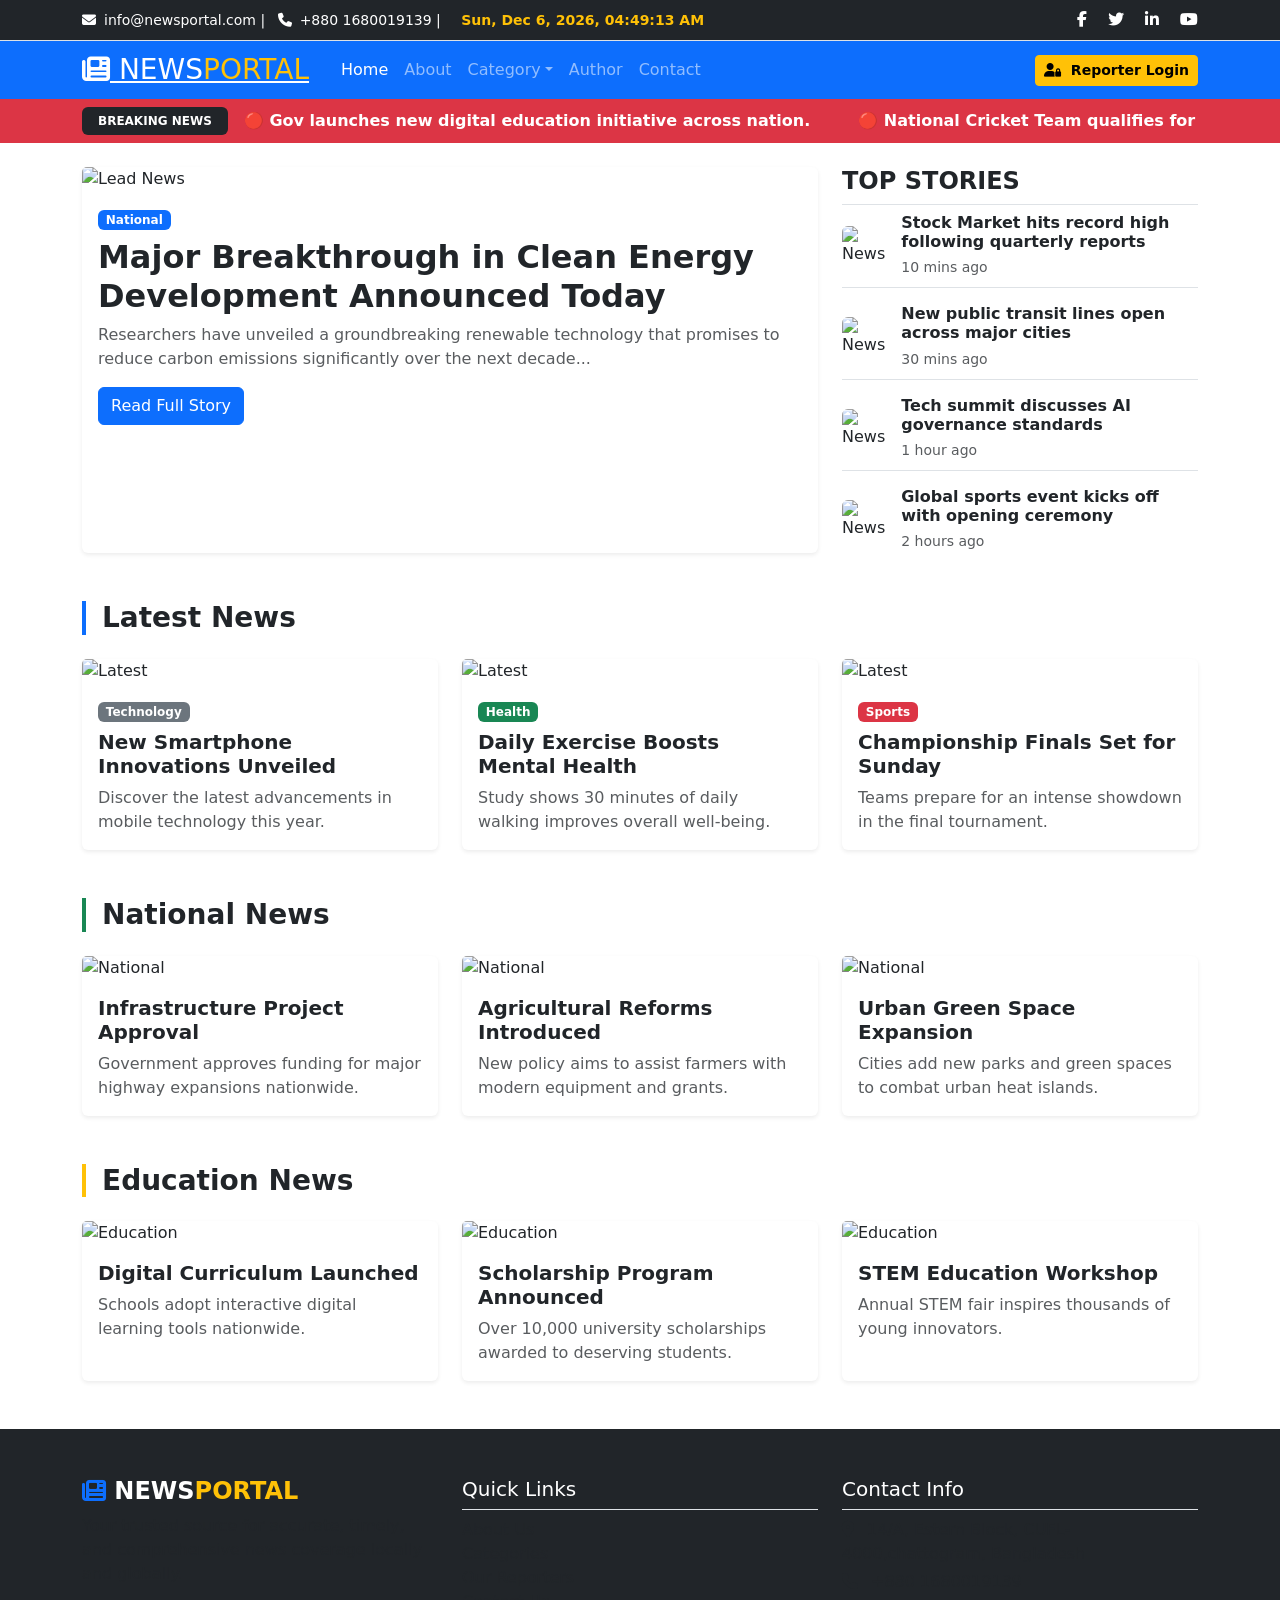
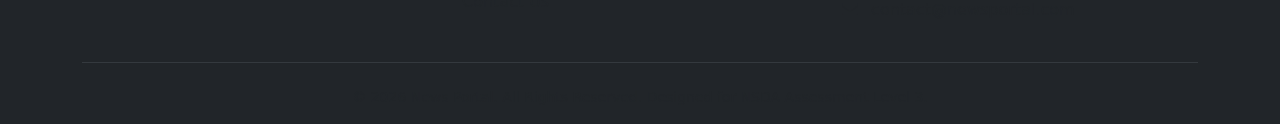
==== index.html @ 8bf0b872 "Add files via upload" ====
<!DOCTYPE html>
<html lang="en">

<head>
  <meta charset="UTF-8">
  <meta name="viewport" content="width=device-width, initial-scale=1.0">
  <title>News Portal - Home</title>
  <!-- Bootstrap 5 CSS -->
  <link href="https://cdn.jsdelivr.net/npm/bootstrap@5.3.0/dist/css/bootstrap.min.css" rel="stylesheet">
  <!-- FontAwesome Icons -->
  <link rel="stylesheet" href="https://cdnjs.cloudflare.com/ajax/libs/font-awesome/6.4.0/css/all.min.css">
  <!-- Custom CSS -->
  <link rel="stylesheet" href="./assets/css/script.js">
  <link rel="stylesheet" href="./assets/css/bootstrap.min.css">
  <link rel="stylesheet" href="./assets/css/style.css">
</head>

<body>

  <!-- 1. Header Top Section -->
  <div class="bg-dark text-white py-2 border-bottom">
    <div class="container d-flex justify-content-between align-items-center flex-wrap">
      <div class="small">
        <i class="fas fa-envelope me-2"></i>info@newsportal.com |
        <i class="fas fa-phone ms-2 me-2"></i>+880 1680019139 |
        <span id="datetime" class="ms-3 text-warning fw-bold"></span>
      </div>
      <div>
        <a href="#" class="text-white me-3"><i class="fab fa-facebook-f"></i></a>
        <a href="#" class="text-white me-3"><i class="fab fa-twitter"></i></a>
        <a href="#" class="text-white me-3"><i class="fab fa-linkedin-in"></i></a>
        <a href="#" class="text-white"><i class="fab fa-youtube"></i></a>
      </div>
    </div>
  </div>

  <!-- 2. Navigation Section -->
  <nav class="navbar navbar-expand-lg navbar-dark bg-primary sticky-top">
    <div class="container">
      <a class="navbar-fw-bold text-white me-4 fs-3" href="index.html"><i class="fas fa-newspaper"></i> NEWS<span
          class="text-warning">PORTAL</span></a>
      <button class="navbar-toggler" type="button" data-bs-toggle="collapse" data-bs-target="#mainNav">
        <span class="navbar-toggler-icon"></span>
      </button>
      <div class="collapse navbar-collapse" id="mainNav">
        <ul class="navbar-nav me-auto mb-2 mb-lg-0">
          <li class="nav-item"><a class="nav-link active" href="index.html">Home</a></li>
          <li class="nav-item"><a class="nav-link" href="./about.html">About</a></li>
          <li class="nav-item dropdown">
            <a class="nav-link dropdown-toggle" href="./category.html" id="catDropdown" role="button"
              data-bs-toggle="dropdown">Category</a>
            <ul class="dropdown-menu">
              <li><a class="dropdown-item" href="./category.html">National</a></li>
              <li><a class="dropdown-item" href="./category.html">Politics</a></li>
              <li><a class="dropdown-item" href="./category.html">Sports</a></li>
              <li><a class="dropdown-item" href="./category.html">Education</a></li>
              <li><a class="dropdown-item" href="./category.html">Entertainment</a></li>
            </ul>
          </li>
          <li class="nav-item"><a class="nav-link" href="./author.html">Author</a></li>
          <li class="nav-item"><a class="nav-link" href="./contact.html">Contact</a></li>
        </ul>
        <a href="./loging.html" class="btn btn-warning btn-sm fw-bold"><i class="fas fa-user-lock me-1"></i> Reporter
          Login</a>
      </div>
    </div>
  </nav>

  <!-- 3. Breaking News Ticker Section -->
  <div class="container-fluid bg-danger text-white py-2">
    <div class="container d-flex align-items-center">
      <span class="badge bg-dark me-3 px-3 py-2 text-uppercase">Breaking News</span>
      <div class="ticker-wrapper flex-grow-1 overflow-hidden">
        <div id="newsTicker" class="d-flex text-white fw-semibold">
          <span class="ticker-item me-5">🔴 Gov launches new digital education initiative across nation.</span>
          <span class="ticker-item me-5">🔴 National Cricket Team qualifies for World Cup semi-finals!</span>
          <span class="ticker-item me-5">🔴 Economic summit concludes with major infrastructure plans.</span>
        </div>
      </div>
    </div>
  </div>

  <!-- Main Content Container -->
  <div class="container my-4">

    <!-- 4. Lead News & Selected News Section -->
    <div class="row g-4 mb-5">
      <!-- Left Part: Lead News -->
      <div class="col-lg-8">
        <div class="card border-0 shadow-sm h-100">
          <img src="https://picsum.photos/800/450?random=1" class="card-img-top" alt="Lead News">
          <div class="card-body">
            <span class="badge bg-primary mb-2">National</span>
            <h2 class="card-title fw-bold">Major Breakthrough in Clean Energy Development Announced Today</h2>
            <p class="card-text text-muted">Researchers have unveiled a groundbreaking renewable technology that
              promises to reduce carbon emissions significantly over the next decade...</p>
            <a href="#" class="btn btn-primary">Read Full Story</a>
          </div>
        </div>
      </div>
      <!-- Right Part: Selected Four News -->
      <div class="col-lg-4">
        <h4 class="border-bottom pb-2 fw-bold text-uppercase">Top Stories</h4>
        <div class="d-flex flex-column gap-3">
          <div class="d-flex gap-3 align-items-center border-bottom pb-2">
            <img src="https://picsum.photos/100/70?random=2" class="rounded" alt="News">
            <div>
              <h6 class="mb-1 fw-bold"><a href="#" class="text-dark text-decoration-none">Stock Market hits record high
                  following quarterly reports</a></h6>
              <small class="text-muted">10 mins ago</small>
            </div>
          </div>
          <div class="d-flex gap-3 align-items-center border-bottom pb-2">
            <img src="https://picsum.photos/100/70?random=3" class="rounded" alt="News">
            <div>
              <h6 class="mb-1 fw-bold"><a href="#" class="text-dark text-decoration-none">New public transit lines open
                  across major cities</a></h6>
              <small class="text-muted">30 mins ago</small>
            </div>
          </div>
          <div class="d-flex gap-3 align-items-center border-bottom pb-2">
            <img src="https://picsum.photos/100/70?random=4" class="rounded" alt="News">
            <div>
              <h6 class="mb-1 fw-bold"><a href="#" class="text-dark text-decoration-none">Tech summit discusses AI
                  governance standards</a></h6>
              <small class="text-muted">1 hour ago</small>
            </div>
          </div>
          <div class="d-flex gap-3 align-items-center">
            <img src="https://picsum.photos/100/70?random=5" class="rounded" alt="News">
            <div>
              <h6 class="mb-1 fw-bold"><a href="#" class="text-dark text-decoration-none">Global sports event kicks off
                  with opening ceremony</a></h6>
              <small class="text-muted">2 hours ago</small>
            </div>
          </div>
        </div>
      </div>
    </div>

    <!-- 5. Latest News Section -->
    <section class="mb-5">
      <h3 class="border-start border-4 border-primary ps-3 fw-bold mb-4">Latest News</h3>
      <div class="row row-cols-1 row-cols-md-3 g-4">
        <div class="col">
          <div class="card h-100 shadow-sm border-0">
            <img src="https://picsum.photos/400/250?random=10" class="card-img-top" alt="Latest">
            <div class="card-body">
              <span class="badge bg-secondary mb-2">Technology</span>
              <h5 class="card-title fw-bold">New Smartphone Innovations Unveiled</h5>
              <p class="card-text text-muted">Discover the latest advancements in mobile technology this year.</p>
            </div>
          </div>
        </div>
        <div class="col">
          <div class="card h-100 shadow-sm border-0">
            <img src="https://picsum.photos/400/250?random=11" class="card-img-top" alt="Latest">
            <div class="card-body">
              <span class="badge bg-success mb-2">Health</span>
              <h5 class="card-title fw-bold">Daily Exercise Boosts Mental Health</h5>
              <p class="card-text text-muted">Study shows 30 minutes of daily walking improves overall well-being.</p>
            </div>
          </div>
        </div>
        <div class="col">
          <div class="card h-100 shadow-sm border-0">
            <img src="https://picsum.photos/400/250?random=12" class="card-img-top" alt="Latest">
            <div class="card-body">
              <span class="badge bg-danger mb-2">Sports</span>
              <h5 class="card-title fw-bold">Championship Finals Set for Sunday</h5>
              <p class="card-text text-muted">Teams prepare for an intense showdown in the final tournament.</p>
            </div>
          </div>
        </div>
      </div>
    </section>

    <!-- 6. National News Section -->
    <section class="mb-5">
      <h3 class="border-start border-4 border-success ps-3 fw-bold mb-4">National News</h3>
      <div class="row row-cols-1 row-cols-md-3 g-4">
        <div class="col">
          <div class="card h-100 shadow-sm border-0">
            <img src="https://picsum.photos/400/250?random=20" class="card-img-top" alt="National">
            <div class="card-body">
              <h5 class="card-title fw-bold">Infrastructure Project Approval</h5>
              <p class="card-text text-muted">Government approves funding for major highway expansions nationwide.</p>
            </div>
          </div>
        </div>
        <div class="col">
          <div class="card h-100 shadow-sm border-0">
            <img src="https://picsum.photos/400/250?random=21" class="card-img-top" alt="National">
            <div class="card-body">
              <h5 class="card-title fw-bold">Agricultural Reforms Introduced</h5>
              <p class="card-text text-muted">New policy aims to assist farmers with modern equipment and grants.</p>
            </div>
          </div>
        </div>
        <div class="col">
          <div class="card h-100 shadow-sm border-0">
            <img src="https://picsum.photos/400/250?random=22" class="card-img-top" alt="National">
            <div class="card-body">
              <h5 class="card-title fw-bold">Urban Green Space Expansion</h5>
              <p class="card-text text-muted">Cities add new parks and green spaces to combat urban heat islands.</p>
            </div>
          </div>
        </div>
      </div>
    </section>

    <!-- 7. Education News Section -->
    <section class="mb-5">
      <h3 class="border-start border-4 border-warning ps-3 fw-bold mb-4">Education News</h3>
      <div class="row row-cols-1 row-cols-md-3 g-4">
        <div class="col">
          <div class="card h-100 shadow-sm border-0">
            <img src="https://picsum.photos/400/250?random=30" class="card-img-top" alt="Education">
            <div class="card-body">
              <h5 class="card-title fw-bold">Digital Curriculum Launched</h5>
              <p class="card-text text-muted">Schools adopt interactive digital learning tools nationwide.</p>
            </div>
          </div>
        </div>
        <div class="col">
          <div class="card h-100 shadow-sm border-0">
            <img src="https://picsum.photos/400/250?random=31" class="card-img-top" alt="Education">
            <div class="card-body">
              <h5 class="card-title fw-bold">Scholarship Program Announced</h5>
              <p class="card-text text-muted">Over 10,000 university scholarships awarded to deserving students.</p>
            </div>
          </div>
        </div>
        <div class="col">
          <div class="card h-100 shadow-sm border-0">
            <img src="https://picsum.photos/400/250?random=32" class="card-img-top" alt="Education">
            <div class="card-body">
              <h5 class="card-title fw-bold">STEM Education Workshop</h5>
              <p class="card-text text-muted">Annual STEM fair inspires thousands of young innovators.</p>
            </div>
          </div>
        </div>
      </div>
    </section>

  </div>

  <!-- 8. Big Footer Section -->
  <footer class="bg-dark text-light pt-5 pb-3 mt-5">
    <div class="container">
      <div class="row g-4">
        <div class="col-md-4">
          <h4 class="fw-bold text-white"><i class="fas fa-newspaper text-primary"></i> NEWS<span
              class="text-warning">PORTAL</span></h4>
          <p class="text-muted">Your trusted source for accurate, timely, and comprehensive news coverage locally and
            globally.</p>
        </div>
        <div class="col-md-4">
          <h5 class="text-white border-bottom pb-2">Quick Links</h5>
          <ul class="list-unstyled">
            <li><a href="about.html" class="text-muted text-decoration-none">About Us</a></li>
            <li><a href="category.html" class="text-muted text-decoration-none">Categories</a></li>
            <li><a href="author.html" class="text-muted text-decoration-none">Our Reporters</a></li>
            <li><a href="contact.html" class="text-muted text-decoration-none">Contact Us</a></li>
          </ul>
        </div>
        <div class="col-md-4">
          <h5 class="text-white border-bottom pb-2">Contact Info</h5>
          <p class="text-muted mb-1"><i class="fas fa-map-marker-alt me-2"></i> 14/A, Estern Block, CUFL-4000,chattogram, Bangladesh</p>
          <p class="text-muted mb-1"><i class="fas fa-phone me-2"></i> +880 1680019139</p>
          <p class="text-muted"><i class="fas fa-envelope me-2"></i> contact@newsportal.com</p>
        </div>
      </div>

      <!-- 9. Footer Bottom -->
      <hr class="border-secondary my-4">
      <div class="text-center text-muted small">
        &copy; 2026 News Portal. All Rights Reserved. Designed for NSDA Assessment Level 3.
      </div>
    </div>
  </footer>

  <!-- jQuery & Bootstrap JS -->
  <script src="https://code.jquery.com/jquery-3.7.0.min.js"></script>
  <script src="https://cdn.jsdelivr.net/npm/bootstrap@5.3.0/dist/js/bootstrap.bundle.min.js"></script>
  <!-- Custom JS -->
  <script src="./assets/css/script.js"></script>
</body>

</html>
---- assets/css/style.css ----
/* Navigation Mouse Hover Effect */
.navbar-nav .nav-link {
  transition: all 0.3s ease;
  font-weight: 500;
}

.navbar-nav .nav-link:hover {
  color: #ffc107 !important;
  transform: translateY(-2px);
}

/* Card Hover Animation */
.card {
  transition:
    transform 0.3s ease,
    box-shadow 0.3s ease;
}

.card:hover {
  transform: translateY(-5px);
  box-shadow: 0 10px 20px rgba(0, 0, 0, 0.15) !important;
}

/* Ticker Animation */
.ticker-wrapper {
  white-space: nowrap;
}

#newsTicker {
  display: inline-block;
  animation: ticker 15s linear infinite;
}

#newsTicker:hover {
  animation-play-state: paused;
}

@keyframes ticker {
  0% {
    transform: translateX(100%);
  }
  100% {
    transform: translateX(-100%);
  }
}
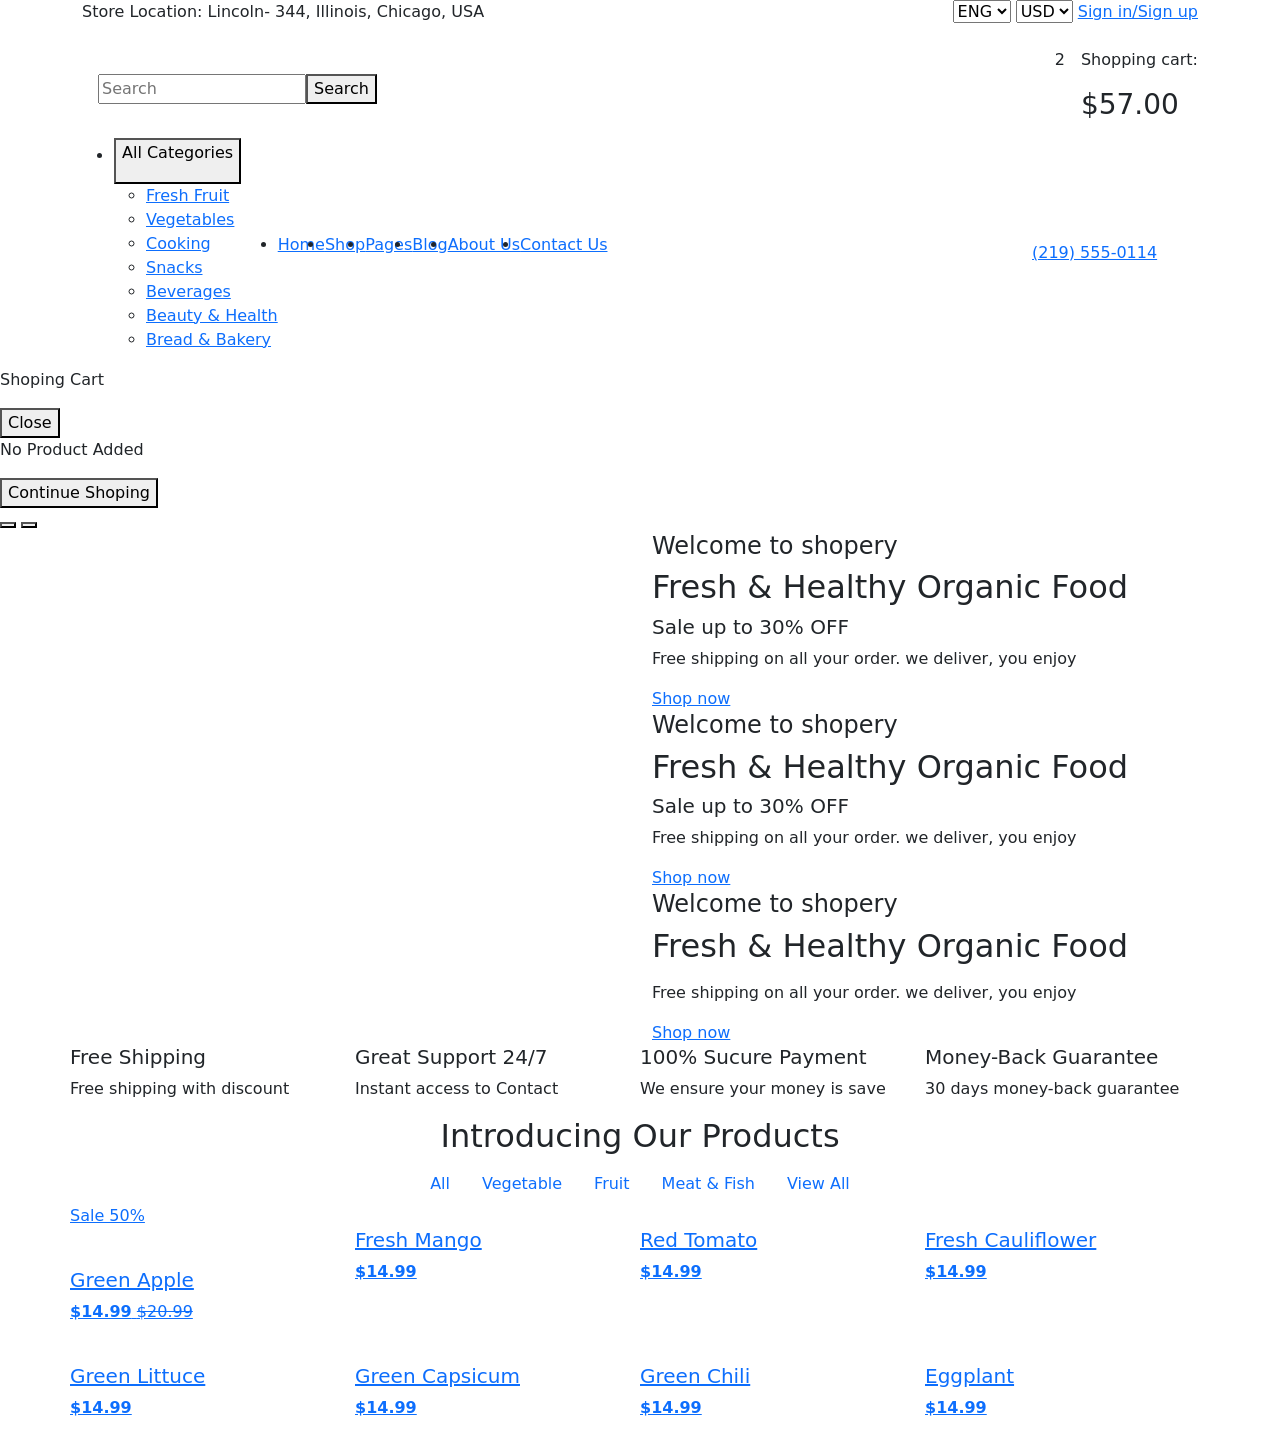
==== commit 42859065: "Add files via upload" ====
--- a/index.html
+++ b/index.html
@@ -2,289 +2,595 @@
 <html lang="en">
 
 <head>
-  <meta charset="UTF-8">
-  <meta name="viewport" content="width=device-width, initial-scale=1.0">
-  <title>News Portal - Home</title>
-  <!-- Bootstrap 5 CSS -->
-  <link href="https://cdn.jsdelivr.net/npm/bootstrap@5.3.0/dist/css/bootstrap.min.css" rel="stylesheet">
-  <!-- FontAwesome Icons -->
-  <link rel="stylesheet" href="https://cdnjs.cloudflare.com/ajax/libs/font-awesome/6.4.0/css/all.min.css">
-  <!-- Custom CSS -->
-  <link rel="stylesheet" href="./assets/css/script.js">
-  <link rel="stylesheet" href="./assets/css/bootstrap.min.css">
-  <link rel="stylesheet" href="./assets/css/style.css">
+  <meta charset="UTF-8" />
+  <meta name="viewport" content="width=device-width, initial-scale=1.0" />
+  <link rel="stylesheet" href="./assets/css/bootstrap.min.css" />
+  <link rel="stylesheet" href="./assets/css/slick.css" />
+  <link rel="stylesheet" href="./assets/css/style.css" />
+  <link rel="stylesheet" href="./assets/css/responsive.css" />
+
+  <title>Ecobazar</title>
+  <link rel="shortcut icon" href="./assets/images/favicon.png" type="image/x-icon">
+
 </head>
 
 <body>
-
-  <!-- 1. Header Top Section -->
-  <div class="bg-dark text-white py-2 border-bottom">
-    <div class="container d-flex justify-content-between align-items-center flex-wrap">
-      <div class="small">
-        <i class="fas fa-envelope me-2"></i>info@newsportal.com |
-        <i class="fas fa-phone ms-2 me-2"></i>+880 1680019139 |
-        <span id="datetime" class="ms-3 text-warning fw-bold"></span>
-      </div>
-      <div>
-        <a href="#" class="text-white me-3"><i class="fab fa-facebook-f"></i></a>
-        <a href="#" class="text-white me-3"><i class="fab fa-twitter"></i></a>
-        <a href="#" class="text-white me-3"><i class="fab fa-linkedin-in"></i></a>
-        <a href="#" class="text-white"><i class="fab fa-youtube"></i></a>
-      </div>
-    </div>
-  </div>
-
-  <!-- 2. Navigation Section -->
-  <nav class="navbar navbar-expand-lg navbar-dark bg-primary sticky-top">
-    <div class="container">
-      <a class="navbar-fw-bold text-white me-4 fs-3" href="index.html"><i class="fas fa-newspaper"></i> NEWS<span
-          class="text-warning">PORTAL</span></a>
-      <button class="navbar-toggler" type="button" data-bs-toggle="collapse" data-bs-target="#mainNav">
-        <span class="navbar-toggler-icon"></span>
+  <header>
+    <!-- nav menu bar start -->
+    <!-- 1st menu bar start -->
+    <section id="firstMenu" class="">
+      <div class="container">
+        <div class="row">
+          <div class="col-lg-6">
+            <p>
+              <span><iconify-icon icon="famicons:location-outline"></iconify-icon></span>Store Location:
+              Lincoln- 344, Illinois, Chicago, USA
+            </p>
+          </div>
+          <div class="d-none d-lg-block col-6 text-end">
+            <select name="lan" class="select-input">
+              <option value="">ENG</option>
+              <option value="">BNG</option>
+            </select>
+            <select name="currency" class="select-input">
+              <option value="">USD</option>
+              <option value="">BDT</option>
+            </select>
+            <a href="sign-in.html">Sign in/Sign up</a>
+          </div>
+        </div>
+      </div>
+    </section>
+    <!-- 1st menu bar end -->
+    <!-- second menu start -->
+    <section id="secondMenu" class="d-none d-lg-block">
+      <nav class="navbar navbar-expand-lg">
+        <div class="container">
+          <a class="navbar-brand" href="index.html"><img src="./assets/images/Logo.png" alt="" /></a>
+          <form class="d-flex">
+            <span class="search-icon"><iconify-icon icon="lucide:search" width="20" height="20"></iconify-icon></span>
+            <input class="serchBar" type="search" placeholder="Search" aria-label="Search" />
+            <button class="serchBtn" type="submit">Search</button>
+          </form>
+          <div class="collapse navbar-collapse" id="icon">
+            <ul class="navbar-nav ms-auto">
+              <li class="nav-item">
+                <a class="nav-link" href="wishlist.html"><iconify-icon icon="system-uicons:heart" width="32"
+                    height="32"></iconify-icon></a>
+              </li>
+              <li class="d-flex">
+                <div class="counter">2</div>
+                <a class="nav-link cart" role="button"><iconify-icon icon="lets-icons:bag-alt-light" width="32"
+                    height="32"></iconify-icon></a>
+                <div class="cart-text">
+                  <p>Shopping cart:</p>
+                  <h3>$57.00</h3>
+                </div>
+              </li>
+            </ul>
+          </div>
+        </div>
+      </nav>
+    </section>
+    <!-- second menu end -->
+    <!-- Third menu start -->
+    <section id="thirdMenulg" class="d-none d-lg-block">
+      <div class="container">
+        <div class="row">
+          <div class="col-lg-10">
+            <ul class="d-flex align-items-center">
+              <li>
+                <button id="catagoryToggle" class="d-flex align-items-center">
+                  <span><iconify-icon icon="tabler:menu-3" width="24" height="24"></iconify-icon></span>
+                  <p>All Categories</p>
+                  <span><iconify-icon icon="iconoir:nav-arrow-down" width="18" height="18"></iconify-icon></span>
+                </button>
+                <!-- sub menu start -->
+                <div class="subMenu">
+                  <ul>
+                    <li><a href="shop.html">Fresh Fruit</a></li>
+                    <li><a href="shop.html">Vegetables</a></li>
+                    <li><a href="shop.html">Cooking</a></li>
+                    <li><a href="shop.html">Snacks</a></li>
+                    <li><a href="shop.html">Beverages</a></li>
+                    <li><a href="shop.html">Beauty & Health</a></li>
+                    <li><a href="shop.html">Bread & Bakery</a></li>
+                  </ul>
+                </div>
+                <!-- sub menu end -->
+              </li>
+              <li><a class="active" href="index.html">Home</a></li>
+              <li><a href="shop.html">Shop</a></li>
+              <li><a href="not-found.html">Pages</a></li>
+              <li><a href="blog-post.html">Blog</a></li>
+              <li><a href="about.html">About Us</a></li>
+              <li><a href="contact.html">Contact Us</a></li>
+            </ul>
+          </div>
+          <div class="col-lg-2 d-flex align-items-center callLog">
+            <a href="tel:(219) 555-0114"><span><iconify-icon icon="mingcute:phone-call-line" width="22"
+                  height="22"></iconify-icon></span>(219) 555-0114</a>
+          </div>
+        </div>
+      </div>
+    </section>
+    <!-- Third menu end -->
+    <!-- mobile menu start -->
+    <section id="mobileMenu" class="d-block d-lg-none">
+      <div class="container">
+        <div class="row align-items-center">
+          <div class="col-2">
+            <button class="menuBtn" data-bs-toggle="offcanvas" data-bs-target="#offcanvasExample"
+              aria-controls="offcanvasExample">
+              <span><iconify-icon icon="gg:menu-left" width="28" height="28"></iconify-icon></span>
+            </button>
+          </div>
+          <div class="col-6">
+            <a href="index.html">
+              <img src="./assets/images/Logo.png" alt="" loading="lazy" class="img-fluid" />
+            </a>
+          </div>
+          <div class="col-4">
+            <div class="ms-auto" id="icon">
+              <ul class="d-flex">
+                <li class="">
+                  <a class="searchIcon">
+                    <iconify-icon icon="codex:search" width="27" height="27"></iconify-icon>
+                  </a>
+                </li>
+                <li class="d-flex">
+                  <div class="counter">2</div>
+                  <a class="cart" role="button">
+                    <iconify-icon icon="lets-icons:bag-alt-light" width="27" height="27"></iconify-icon>
+                  </a>
+                </li>
+                <li class="">
+                  <a class="logIcon ms-3" href="sign-in.html">
+                    <iconify-icon icon="ooui:user-avatar-outline" width="23" height="23"></iconify-icon>
+                  </a>
+                </li>
+              </ul>
+            </div>
+          </div>
+        </div>
+      </div>
+      <!-- off canvas start -->
+      <div class="offcanvas offcanvas-start w-75" tabindex="-1" id="offcanvasExample"
+        aria-labelledby="offcanvasExampleLabel">
+        <div class="offcanvas-header">
+          <h5 class="offcanvas-title" id="offcanvasExampleLabel">
+            <a href="index.html"><img src="./assets/images/Logo.png" alt="" /></a>
+          </h5>
+          <button type="button" class="btn-close text-reset" data-bs-dismiss="offcanvas" aria-label="Close"></button>
+        </div>
+        <div class="offcanvas-body">
+          <div class="offcanvasMenu">
+            <ul class="ms-2">
+              <li>
+                <div class="subMenu">
+                  <button id="catagoryTogglemob" class="d-flex align-items-center">
+                    <p>All Categories</p>
+                    <span><iconify-icon icon="iconoir:nav-arrow-down" width="18" height="18"></iconify-icon></span>
+                  </button>
+                  <ul class="mobileSubmenu">
+                    <li><a href="shop.html">Fresh Fruit</a></li>
+                    <li><a href="shop.html">Vegetables</a></li>
+                    <li><a href="shop.html">Cooking</a></li>
+                    <li><a href="shop.html">Snacks</a></li>
+                    <li><a href="shop.html">Beverages</a></li>
+                    <li><a href="shop.html">Beauty & Health</a></li>
+                    <li><a href="shop.html">Bread & Bakery</a></li>
+                  </ul>
+                </div>
+              </li>
+              <li><a href="index.html">Home</a></li>
+              <li><a href="shop.html">Shop</a></li>
+              <li><a href="not-found.html">Pages</a></li>
+              <li><a href="blog-post.html">Blog</a></li>
+              <li><a href="about.html">About Us</a></li>
+              <li><a href="contact.html">Contact Us</a></li>
+            </ul>
+          </div>
+          <div class="socialIcon">
+            <ul class="d-flex ">
+              <li>
+                <a href="#"><iconify-icon icon="ri:facebook-fill"></iconify-icon></a>
+              </li>
+              <li>
+                <a href="#"><iconify-icon icon="uiw:twitter"></iconify-icon></a>
+              </li>
+              <li>
+                <a href="#"><iconify-icon icon="typcn:social-pinterest"></iconify-icon></a>
+              </li>
+              <li>
+                <a href="#"><iconify-icon icon="la:instagram"></iconify-icon></a>
+              </li>
+            </ul>
+          </div>
+        </div>
+      </div>
+      <!-- off canvas end -->
+    </section>
+    <!-- mobile menu end -->
+    <!-- cart off canvas start -->
+    <aside class="cartOffcanvas">
+      <div class="cartContant">
+        <div class="cartHeader">
+          <p>Shoping Cart</p>
+          <button class="closeCart">Close</button>
+        </div>
+        <div class="cartDetails">
+          <span><iconify-icon icon="pepicons-pop:cart-off" width="150" height="150"></iconify-icon></span>
+          <p>No Product Added</p>
+          <button class="closeCart">Continue Shoping</button>
+        </div>
+      </div>
+    </aside>
+    <!-- cart off canvas end -->
+    <!-- serch aside start -->
+    <aside class="productSearch d-block d-lg-none">
+      <div class="searchContant">
+        <button class="closeSearch">close</button>
+        <input type="search" name="search-products" placeholder="search product here" />
+      </div>
+    </aside>
+    <!-- serch aside end -->
+    <!-- nav menu bar end -->
+  </header>
+  <!-- main contant starts -->
+  <main>
+    <!-- banner section start -->
+    <section id="banner">
+      <button type="button" class="leftArrow">
+        <iconify-icon icon="fluent:arrow-left-12-filled" width="24" height="24"></iconify-icon>
       </button>
-      <div class="collapse navbar-collapse" id="mainNav">
-        <ul class="navbar-nav me-auto mb-2 mb-lg-0">
-          <li class="nav-item"><a class="nav-link active" href="index.html">Home</a></li>
-          <li class="nav-item"><a class="nav-link" href="./about.html">About</a></li>
-          <li class="nav-item dropdown">
-            <a class="nav-link dropdown-toggle" href="./category.html" id="catDropdown" role="button"
-              data-bs-toggle="dropdown">Category</a>
-            <ul class="dropdown-menu">
-              <li><a class="dropdown-item" href="./category.html">National</a></li>
-              <li><a class="dropdown-item" href="./category.html">Politics</a></li>
-              <li><a class="dropdown-item" href="./category.html">Sports</a></li>
-              <li><a class="dropdown-item" href="./category.html">Education</a></li>
-              <li><a class="dropdown-item" href="./category.html">Entertainment</a></li>
+      <button type="button" class="rightArrow">
+        <iconify-icon icon="fluent:arrow-right-12-filled" width="24" height="24"></iconify-icon>
+      </button>
+      <div class="container showBanner">
+        <div class="bannerSlide">
+          <div class="row justify-contant-center align-items-center">
+            <div class="col-lg-6 col-12">
+              <img class="img-fluid" loading="lazy" src="./assets/images/bannerimage1.png" alt="" />
+            </div>
+            <div class="col-lg-6 col-12 text-center text-lg-start">
+              <div class="bannerTxt">
+                <h4>Welcome to shopery</h4>
+                <h2>Fresh & Healthy Organic Food</h2>
+                <h5>Sale up to <span>30% OFF</span></h5>
+                <p>Free shipping on all your order. we deliver, you enjoy</p>
+                <a class="primary-btn" href="shop.html">Shop now
+                  <iconify-icon icon="mynaui:arrow-right" width="24" height="24"></iconify-icon></a>
+              </div>
+            </div>
+          </div>
+        </div>
+        <div class="bannerSlide">
+          <div class="row justify-contant-center align-items-center">
+            <div class="col-lg-6">
+              <img class="img-fluid" loading="lazy" src="./assets/images/bannerimage2.png" alt="" />
+            </div>
+            <div class="col-lg-6 col-12 text-center text-lg-start">
+              <div class="bannerTxt">
+                <h4>Welcome to shopery</h4>
+                <h2>Fresh & Healthy Organic Food</h2>
+                <h5>Sale up to <span>30% OFF</span></h5>
+                <p>Free shipping on all your order. we deliver, you enjoy</p>
+                <a class="primary-btn" href="shop.html">Shop now
+                  <iconify-icon icon="mynaui:arrow-right" width="24" height="24"></iconify-icon></a>
+              </div>
+            </div>
+          </div>
+        </div>
+        <div class="bannerSlide">
+          <div class="row justify-content-center align-items-center">
+            <div class="col-lg-6 col-12">
+              <img class="img-fluid" loading="lazy" src="./assets/images/bannerimage3.png" alt="" />
+            </div>
+            <div class="col-lg-6 col-12 text-center text-lg-start">
+              <div class="bannerTxt">
+                <h4>Welcome to shopery</h4>
+                <h2>Fresh & Healthy Organic Food</h2>
+                <p class="mt-3">
+                  Free shipping on all your order. we deliver, you enjoy
+                </p>
+                <a class="primary-btn" href="shop.html">Shop now
+                  <iconify-icon icon="mynaui:arrow-right" width="24" height="24"></iconify-icon></a>
+              </div>
+            </div>
+          </div>
+        </div>
+      </div>
+  
+    </section>
+    <!-- banner section end -->
+    <!-- support starts -->
+    <section id="support">
+      <div class="container">
+        <div class="row">
+          <div class="col-lg-3 col-6 p-0">
+            <div class="contants">
+              <iconify-icon icon="mdi:truck-fast-outline"></iconify-icon>
+              <h5>Free Shipping</h5>
+              <p>Free shipping with discount</p>
+            </div>
+          </div>
+          <div class="col-lg-3 col-6 p-0">
+            <div class="contants">
+              <iconify-icon icon="streamline-cyber:headphone"></iconify-icon>
+              <h5>Great Support 24/7</h5>
+              <p>Instant access to Contact</p>
+            </div>
+          </div>
+          <div class="col-lg-3 col-6 p-0">
+            <div class="contants">
+              <iconify-icon icon="solar:bag-check-outline"></iconify-icon>
+              <h5>100% Sucure Payment</h5>
+              <p>We ensure your money is save</p>
+            </div>
+          </div>
+          <div class="col-lg-3 col-6 p-0">
+            <div class="contants">
+              <iconify-icon icon="solar:box-linear"></iconify-icon>
+              <h5>Money-Back Guarantee</h5>
+              <p>30 days money-back guarantee</p>
+            </div>
+          </div>
+        </div>
+      </div>
+    </section>
+    <!-- support ends -->
+    <!-- products section start -->
+    <section id="puoducts">
+      <div class="container">
+        <div class="row d-flex justify-contant-center">
+          <div class="productsHeader text-center">
+            <h2>Introducing Our Products</h2>
+            <ul class="nav justify-content-center align-items-center">
+              <li class="nav-item">
+                <a class="nav-link active" aria-current="page" href="#">All</a>
+              </li>
+              <span><iconify-icon icon="pepicons-pencil:line-y"></iconify-icon></span>
+              <li class="nav-item">
+                <a class="nav-link" href="#">Vegetable</a>
+              </li>
+              <span><iconify-icon icon="pepicons-pencil:line-y"></iconify-icon></span>
+              <li class="nav-item">
+                <a class="nav-link" href="#">Fruit</a>
+              </li>
+              <span><iconify-icon icon="pepicons-pencil:line-y"></iconify-icon></span>
+              <li class="nav-item">
+                <a class="nav-link" href="#">Meat & Fish</a>
+              </li>
+              <span><iconify-icon icon="pepicons-pencil:line-y"></iconify-icon></span>
+              <li class="nav-item">
+                <a class="nav-link" href="#">View All</a>
+              </li>
             </ul>
-          </li>
-          <li class="nav-item"><a class="nav-link" href="./author.html">Author</a></li>
-          <li class="nav-item"><a class="nav-link" href="./contact.html">Contact</a></li>
-        </ul>
-        <a href="./loging.html" class="btn btn-warning btn-sm fw-bold"><i class="fas fa-user-lock me-1"></i> Reporter
-          Login</a>
-      </div>
-    </div>
-  </nav>
-
-  <!-- 3. Breaking News Ticker Section -->
-  <div class="container-fluid bg-danger text-white py-2">
-    <div class="container d-flex align-items-center">
-      <span class="badge bg-dark me-3 px-3 py-2 text-uppercase">Breaking News</span>
-      <div class="ticker-wrapper flex-grow-1 overflow-hidden">
-        <div id="newsTicker" class="d-flex text-white fw-semibold">
-          <span class="ticker-item me-5">🔴 Gov launches new digital education initiative across nation.</span>
-          <span class="ticker-item me-5">🔴 National Cricket Team qualifies for World Cup semi-finals!</span>
-          <span class="ticker-item me-5">🔴 Economic summit concludes with major infrastructure plans.</span>
-        </div>
-      </div>
-    </div>
-  </div>
-
-  <!-- Main Content Container -->
-  <div class="container my-4">
-
-    <!-- 4. Lead News & Selected News Section -->
-    <div class="row g-4 mb-5">
-      <!-- Left Part: Lead News -->
-      <div class="col-lg-8">
-        <div class="card border-0 shadow-sm h-100">
-          <img src="https://picsum.photos/800/450?random=1" class="card-img-top" alt="Lead News">
-          <div class="card-body">
-            <span class="badge bg-primary mb-2">National</span>
-            <h2 class="card-title fw-bold">Major Breakthrough in Clean Energy Development Announced Today</h2>
-            <p class="card-text text-muted">Researchers have unveiled a groundbreaking renewable technology that
-              promises to reduce carbon emissions significantly over the next decade...</p>
-            <a href="#" class="btn btn-primary">Read Full Story</a>
-          </div>
-        </div>
-      </div>
-      <!-- Right Part: Selected Four News -->
-      <div class="col-lg-4">
-        <h4 class="border-bottom pb-2 fw-bold text-uppercase">Top Stories</h4>
-        <div class="d-flex flex-column gap-3">
-          <div class="d-flex gap-3 align-items-center border-bottom pb-2">
-            <img src="https://picsum.photos/100/70?random=2" class="rounded" alt="News">
-            <div>
-              <h6 class="mb-1 fw-bold"><a href="#" class="text-dark text-decoration-none">Stock Market hits record high
-                  following quarterly reports</a></h6>
-              <small class="text-muted">10 mins ago</small>
-            </div>
-          </div>
-          <div class="d-flex gap-3 align-items-center border-bottom pb-2">
-            <img src="https://picsum.photos/100/70?random=3" class="rounded" alt="News">
-            <div>
-              <h6 class="mb-1 fw-bold"><a href="#" class="text-dark text-decoration-none">New public transit lines open
-                  across major cities</a></h6>
-              <small class="text-muted">30 mins ago</small>
-            </div>
-          </div>
-          <div class="d-flex gap-3 align-items-center border-bottom pb-2">
-            <img src="https://picsum.photos/100/70?random=4" class="rounded" alt="News">
-            <div>
-              <h6 class="mb-1 fw-bold"><a href="#" class="text-dark text-decoration-none">Tech summit discusses AI
-                  governance standards</a></h6>
-              <small class="text-muted">1 hour ago</small>
-            </div>
-          </div>
-          <div class="d-flex gap-3 align-items-center">
-            <img src="https://picsum.photos/100/70?random=5" class="rounded" alt="News">
-            <div>
-              <h6 class="mb-1 fw-bold"><a href="#" class="text-dark text-decoration-none">Global sports event kicks off
-                  with opening ceremony</a></h6>
-              <small class="text-muted">2 hours ago</small>
-            </div>
-          </div>
-        </div>
-      </div>
-    </div>
-
-    <!-- 5. Latest News Section -->
-    <section class="mb-5">
-      <h3 class="border-start border-4 border-primary ps-3 fw-bold mb-4">Latest News</h3>
-      <div class="row row-cols-1 row-cols-md-3 g-4">
-        <div class="col">
-          <div class="card h-100 shadow-sm border-0">
-            <img src="https://picsum.photos/400/250?random=10" class="card-img-top" alt="Latest">
-            <div class="card-body">
-              <span class="badge bg-secondary mb-2">Technology</span>
-              <h5 class="card-title fw-bold">New Smartphone Innovations Unveiled</h5>
-              <p class="card-text text-muted">Discover the latest advancements in mobile technology this year.</p>
-            </div>
-          </div>
-        </div>
-        <div class="col">
-          <div class="card h-100 shadow-sm border-0">
-            <img src="https://picsum.photos/400/250?random=11" class="card-img-top" alt="Latest">
-            <div class="card-body">
-              <span class="badge bg-success mb-2">Health</span>
-              <h5 class="card-title fw-bold">Daily Exercise Boosts Mental Health</h5>
-              <p class="card-text text-muted">Study shows 30 minutes of daily walking improves overall well-being.</p>
-            </div>
-          </div>
-        </div>
-        <div class="col">
-          <div class="card h-100 shadow-sm border-0">
-            <img src="https://picsum.photos/400/250?random=12" class="card-img-top" alt="Latest">
-            <div class="card-body">
-              <span class="badge bg-danger mb-2">Sports</span>
-              <h5 class="card-title fw-bold">Championship Finals Set for Sunday</h5>
-              <p class="card-text text-muted">Teams prepare for an intense showdown in the final tournament.</p>
-            </div>
-          </div>
-        </div>
-      </div>
-    </section>
-
-    <!-- 6. National News Section -->
-    <section class="mb-5">
-      <h3 class="border-start border-4 border-success ps-3 fw-bold mb-4">National News</h3>
-      <div class="row row-cols-1 row-cols-md-3 g-4">
-        <div class="col">
-          <div class="card h-100 shadow-sm border-0">
-            <img src="https://picsum.photos/400/250?random=20" class="card-img-top" alt="National">
-            <div class="card-body">
-              <h5 class="card-title fw-bold">Infrastructure Project Approval</h5>
-              <p class="card-text text-muted">Government approves funding for major highway expansions nationwide.</p>
-            </div>
-          </div>
-        </div>
-        <div class="col">
-          <div class="card h-100 shadow-sm border-0">
-            <img src="https://picsum.photos/400/250?random=21" class="card-img-top" alt="National">
-            <div class="card-body">
-              <h5 class="card-title fw-bold">Agricultural Reforms Introduced</h5>
-              <p class="card-text text-muted">New policy aims to assist farmers with modern equipment and grants.</p>
-            </div>
-          </div>
-        </div>
-        <div class="col">
-          <div class="card h-100 shadow-sm border-0">
-            <img src="https://picsum.photos/400/250?random=22" class="card-img-top" alt="National">
-            <div class="card-body">
-              <h5 class="card-title fw-bold">Urban Green Space Expansion</h5>
-              <p class="card-text text-muted">Cities add new parks and green spaces to combat urban heat islands.</p>
-            </div>
-          </div>
-        </div>
-      </div>
-    </section>
-
-    <!-- 7. Education News Section -->
-    <section class="mb-5">
-      <h3 class="border-start border-4 border-warning ps-3 fw-bold mb-4">Education News</h3>
-      <div class="row row-cols-1 row-cols-md-3 g-4">
-        <div class="col">
-          <div class="card h-100 shadow-sm border-0">
-            <img src="https://picsum.photos/400/250?random=30" class="card-img-top" alt="Education">
-            <div class="card-body">
-              <h5 class="card-title fw-bold">Digital Curriculum Launched</h5>
-              <p class="card-text text-muted">Schools adopt interactive digital learning tools nationwide.</p>
-            </div>
-          </div>
-        </div>
-        <div class="col">
-          <div class="card h-100 shadow-sm border-0">
-            <img src="https://picsum.photos/400/250?random=31" class="card-img-top" alt="Education">
-            <div class="card-body">
-              <h5 class="card-title fw-bold">Scholarship Program Announced</h5>
-              <p class="card-text text-muted">Over 10,000 university scholarships awarded to deserving students.</p>
-            </div>
-          </div>
-        </div>
-        <div class="col">
-          <div class="card h-100 shadow-sm border-0">
-            <img src="https://picsum.photos/400/250?random=32" class="card-img-top" alt="Education">
-            <div class="card-body">
-              <h5 class="card-title fw-bold">STEM Education Workshop</h5>
-              <p class="card-text text-muted">Annual STEM fair inspires thousands of young innovators.</p>
-            </div>
-          </div>
-        </div>
-      </div>
-    </section>
-
-  </div>
-
-  <!-- 8. Big Footer Section -->
-  <footer class="bg-dark text-light pt-5 pb-3 mt-5">
-    <div class="container">
-      <div class="row g-4">
-        <div class="col-md-4">
-          <h4 class="fw-bold text-white"><i class="fas fa-newspaper text-primary"></i> NEWS<span
-              class="text-warning">PORTAL</span></h4>
-          <p class="text-muted">Your trusted source for accurate, timely, and comprehensive news coverage locally and
-            globally.</p>
-        </div>
-        <div class="col-md-4">
-          <h5 class="text-white border-bottom pb-2">Quick Links</h5>
-          <ul class="list-unstyled">
-            <li><a href="about.html" class="text-muted text-decoration-none">About Us</a></li>
-            <li><a href="category.html" class="text-muted text-decoration-none">Categories</a></li>
-            <li><a href="author.html" class="text-muted text-decoration-none">Our Reporters</a></li>
-            <li><a href="contact.html" class="text-muted text-decoration-none">Contact Us</a></li>
-          </ul>
-        </div>
-        <div class="col-md-4">
-          <h5 class="text-white border-bottom pb-2">Contact Info</h5>
-          <p class="text-muted mb-1"><i class="fas fa-map-marker-alt me-2"></i> 14/A, Estern Block, CUFL-4000,chattogram, Bangladesh</p>
-          <p class="text-muted mb-1"><i class="fas fa-phone me-2"></i> +880 1680019139</p>
-          <p class="text-muted"><i class="fas fa-envelope me-2"></i> contact@newsportal.com</p>
-        </div>
-      </div>
-
-      <!-- 9. Footer Bottom -->
-      <hr class="border-secondary my-4">
-      <div class="text-center text-muted small">
-        &copy; 2026 News Portal. All Rights Reserved. Designed for NSDA Assessment Level 3.
-      </div>
-    </div>
-  </footer>
-
-  <!-- jQuery & Bootstrap JS -->
-  <script src="https://code.jquery.com/jquery-3.7.0.min.js"></script>
-  <script src="https://cdn.jsdelivr.net/npm/bootstrap@5.3.0/dist/js/bootstrap.bundle.min.js"></script>
-  <!-- Custom JS -->
-  <script src="./assets/css/script.js"></script>
+          </div>
+        </div>
+        <div class="productIntro">
+          <div class="row">
+            <div class="col-lg-3 col-6 p-0">
+              <a href="single-product.html">
+                <div class="productCard">
+                  <div class="productImg">
+                    <p>Sale 50%</p>
+                    <div class="hoverIcon">
+                      <span><iconify-icon icon="solar:heart-outline" width="24" height="24"></iconify-icon></span>
+                      <span><iconify-icon icon="ion:eye-outline" width="24" height="24"></iconify-icon></span>
+                    </div>
+                    <img class="img-fluid" loading="lazy" src="./assets/images/cardimage/apple.png" alt="" />
+                  </div>
+                  <div class="productTxt">
+                    <h5>Green Apple</h5>
+                    <p><b>$14.99</b> <del>$20.99</del></p>
+                    <div class="rating">
+                      <span><iconify-icon icon="line-md:star-filled" width="18" height="18"></iconify-icon></span>
+                      <span><iconify-icon icon="line-md:star-filled" width="18" height="18"></iconify-icon></span>
+                      <span><iconify-icon icon="line-md:star-filled" width="18" height="18"></iconify-icon></span>
+                      <span><iconify-icon icon="line-md:star-filled" width="18" height="18"></iconify-icon></span>
+                      <span><iconify-icon icon="line-md:star-filled" width="18" height="18"></iconify-icon></span>
+                    </div>
+                    <a href=""><iconify-icon icon="akar-icons:shopping-bag" width="24" height="24"></iconify-icon></a>
+                  </div>
+                </div>
+              </a>
+            </div>
+            <div class="col-lg-3 col-6 p-0">
+              <a href="single-product.html">
+                <div class="productCard">
+                  <div class="productImg">
+                    <div class="hoverIcon">
+                      <span><iconify-icon icon="solar:heart-outline" width="24" height="24"></iconify-icon></span>
+                      <span><iconify-icon icon="ion:eye-outline" width="24" height="24"></iconify-icon></span>
+                    </div>
+                    <img class="img-fluid" loading="lazy" src="./assets/images/cardimage/mango.png" alt="" />
+                  </div>
+                  <div class="productTxt">
+                    <h5>Fresh Mango</h5>
+                    <p><b>$14.99</b></p>
+                    <div class="rating">
+                      <span><iconify-icon icon="line-md:star-filled" width="18" height="18"></iconify-icon></span>
+                      <span><iconify-icon icon="line-md:star-filled" width="18" height="18"></iconify-icon></span>
+                      <span><iconify-icon icon="line-md:star-filled" width="18" height="18"></iconify-icon></span>
+                      <span><iconify-icon icon="line-md:star-filled" width="18" height="18"></iconify-icon></span>
+                      <span><iconify-icon icon="line-md:star-filled" width="18" height="18"></iconify-icon></span>
+                    </div>
+                    <a href=""><iconify-icon icon="akar-icons:shopping-bag" width="24" height="24"></iconify-icon></a>
+                  </div>
+                </div>
+              </a>
+            </div>
+            <div class="col-lg-3 col-6 p-0">
+              <a href="single-product.html">
+                <div class="productCard">
+                  <div class="productImg">
+                    <div class="hoverIcon">
+                      <span><iconify-icon icon="solar:heart-outline" width="24" height="24"></iconify-icon></span>
+                      <span><iconify-icon icon="ion:eye-outline" width="24" height="24"></iconify-icon></span>
+                    </div>
+                    <img class="img-fluid" loading="lazy" src="./assets/images/cardimage/tomatos.png" alt="" />
+                  </div>
+                  <div class="productTxt">
+                    <h5>Red Tomato</h5>
+                    <p><b>$14.99</b>
+                    <p>
+                    <div class="rating">
+                      <span><iconify-icon icon="line-md:star-filled" width="18" height="18"></iconify-icon></span>
+                      <span><iconify-icon icon="line-md:star-filled" width="18" height="18"></iconify-icon></span>
+                      <span><iconify-icon icon="line-md:star-filled" width="18" height="18"></iconify-icon></span>
+                      <span><iconify-icon icon="line-md:star-filled" width="18" height="18"></iconify-icon></span>
+                      <span><iconify-icon icon="line-md:star-filled" width="18" height="18"></iconify-icon></span>
+                    </div>
+                    <a href=""><iconify-icon icon="akar-icons:shopping-bag" width="24" height="24"></iconify-icon></a>
+                  </div>
+                </div>
+              </a>
+            </div>
+            <div class="col-lg-3 col-6 p-0">
+              <a href="single-product.html">
+                <div class="productCard">
+                  <div class="productImg">
+                    <div class="hoverIcon">
+                      <span><iconify-icon icon="solar:heart-outline" width="24" height="24"></iconify-icon></span>
+                      <span><iconify-icon icon="ion:eye-outline" width="24" height="24"></iconify-icon></span>
+                    </div>
+                    <img class="img-fluid" loading="lazy" src="./assets/images/cardimage/cauliflower.png" alt="" />
+                  </div>
+                  <div class="productTxt">
+                    <h5>Fresh Cauliflower</h5>
+                    <p><b>$14.99</b></p>
+                    <div class="rating">
+                      <span><iconify-icon icon="line-md:star-filled" width="18" height="18"></iconify-icon></span>
+                      <span><iconify-icon icon="line-md:star-filled" width="18" height="18"></iconify-icon></span>
+                      <span><iconify-icon icon="line-md:star-filled" width="18" height="18"></iconify-icon></span>
+                      <span><iconify-icon icon="line-md:star-filled" width="18" height="18"></iconify-icon></span>
+                      <span><iconify-icon icon="line-md:star-filled" width="18" height="18"></iconify-icon></span>
+                    </div>
+                    <a href=""><iconify-icon icon="akar-icons:shopping-bag" width="24" height="24"></iconify-icon></a>
+                  </div>
+                </div>
+              </a>
+            </div>
+            <div class="col-lg-3 col-6 p-0">
+              <a href="single-product.html">
+                <div class="productCard">
+                  <div class="productImg">
+                    <div class="hoverIcon">
+                      <span><iconify-icon icon="solar:heart-outline" width="24" height="24"></iconify-icon></span>
+                      <span><iconify-icon icon="ion:eye-outline" width="24" height="24"></iconify-icon></span>
+                    </div>
+                    <img class="img-fluid" loading="lazy" src="./assets/images/cardimage/lettuce.png" alt="" />
+                  </div>
+                  <div class="productTxt">
+                    <h5>Green Littuce</h5>
+                    <p><b>$14.99</b></p>
+                    <div class="rating">
+                      <span><iconify-icon icon="line-md:star-filled" width="18" height="18"></iconify-icon></span>
+                      <span><iconify-icon icon="line-md:star-filled" width="18" height="18"></iconify-icon></span>
+                      <span><iconify-icon icon="line-md:star-filled" width="18" height="18"></iconify-icon></span>
+                      <span><iconify-icon icon="line-md:star-filled" width="18" height="18"></iconify-icon></span>
+                      <span><iconify-icon icon="line-md:star-filled" width="18" height="18"></iconify-icon></span>
+                    </div>
+                    <a href=""><iconify-icon icon="akar-icons:shopping-bag" width="24" height="24"></iconify-icon></a>
+                  </div>
+                </div>
+              </a>
+            </div>
+            <div class="col-lg-3 col-6 p-0">
+              <a href="single-product.html">
+                <div class="productCard">
+                  <div class="productImg">
+                    <div class="hoverIcon">
+                      <span><iconify-icon icon="solar:heart-outline" width="24" height="24"></iconify-icon></span>
+                      <span><iconify-icon icon="ion:eye-outline" width="24" height="24"></iconify-icon></span>
+                    </div>
+                    <img class="img-fluid" loading="lazy" src="./assets/images/cardimage/capcicum.png" alt="" />
+                  </div>
+                  <div class="productTxt">
+                    <h5>Green Capsicum</h5>
+                    <p><b>$14.99</b></p>
+                    <div class="rating">
+                      <span><iconify-icon icon="line-md:star-filled" width="18" height="18"></iconify-icon></span>
+                      <span><iconify-icon icon="line-md:star-filled" width="18" height="18"></iconify-icon></span>
+                      <span><iconify-icon icon="line-md:star-filled" width="18" height="18"></iconify-icon></span>
+                      <span><iconify-icon icon="line-md:star-filled" width="18" height="18"></iconify-icon></span>
+                      <span><iconify-icon icon="line-md:star-filled" width="18" height="18"></iconify-icon></span>
+                    </div>
+                    <a href=""><iconify-icon icon="akar-icons:shopping-bag" width="24" height="24"></iconify-icon></a>
+                  </div>
+                </div>
+              </a>
+            </div>
+            <div class="col-lg-3 col-6 p-0">
+              <a href="single-product.html">
+                <div class="productCard">
+                  <div class="productImg">
+                    <div class="hoverIcon">
+                      <span><iconify-icon icon="solar:heart-outline" width="24" height="24"></iconify-icon></span>
+                      <span><iconify-icon icon="ion:eye-outline" width="24" height="24"></iconify-icon></span>
+                    </div>
+                    <img class="img-fluid" loading="lazy" src="./assets/images/cardimage/chilli.png" alt="" />
+                  </div>
+                  <div class="productTxt">
+                    <h5>Green Chili</h5>
+                    <p><b>$14.99</b></p>
+                    <div class="rating">
+                      <span><iconify-icon icon="line-md:star-filled" width="18" height="18"></iconify-icon></span>
+                      <span><iconify-icon icon="line-md:star-filled" width="18" height="18"></iconify-icon></span>
+                      <span><iconify-icon icon="line-md:star-filled" width="18" height="18"></iconify-icon></span>
+                      <span><iconify-icon icon="line-md:star-filled" width="18" height="18"></iconify-icon></span>
+                      <span><iconify-icon icon="line-md:star-filled" width="18" height="18"></iconify-icon></span>
+                    </div>
+                    <a href=""><iconify-icon icon="akar-icons:shopping-bag" width="24" height="24"></iconify-icon></a>
+                  </div>
+                </div>
+              </a>
+            </div>
+            <div class="col-lg-3 col-6 p-0">
+              <a href="single-product.html">
+                <div class="productCard">
+                  <div class="productImg">
+                    <div class="hoverIcon">
+                      <span><iconify-icon icon="solar:heart-outline" width="24" height="24"></iconify-icon></span>
+                      <span><iconify-icon icon="ion:eye-outline" width="24" height="24"></iconify-icon></span>
+                    </div>
+                    <img class="img-fluid" loading="lazy" src="./assets/images/cardimage/eggplant.png" alt="" />
+                  </div>
+                  <div class="productTxt">
+                    <h5>Eggplant</h5>
+                    <p><b>$14.99</b></p>
+                    <div class="rating">
+                      <span><iconify-icon icon="line-md:star-filled" width="18" height="18"></iconify-icon></span>
+                      <span><iconify-icon icon="line-md:star-filled" width="18" height="18"></iconify-icon></span>
+                      <span><iconify-icon icon="line-md:star-filled" width="18" height="18"></iconify-icon></span>
+                      <span><iconify-icon icon="line-md:star-filled" width="18" height="18"></iconify-icon></span>
+                      <span><iconify-icon icon="line-md:star-filled" width="18" height="18"></iconify-icon></span>
+                    </div>
+                    <a href=""><iconify-icon icon="akar-icons:shopping-bag" width="24" height="24"></iconify-icon></a>
+                  </div>
+                </div>
+              </a>
+            </div>
+          </div>
+        </div>
+      </div>
+    </section>
+    <!-- products section end -->
+
+
+
+
+
+
+
+
+  <script src="./assets/js/jquery-3.7.1.min.js"></script>
+  <script src="./assets/js/bootstrap.bundle.min.js"></script>
+  <script src="https://code.iconify.design/iconify-icon/3.0.0/iconify-icon.min.js"></script>
+  <script src="./assets/js/slick.min.js"></script>
+  <script src="./assets/js/app.js"></script>
 </body>
 
 </html>
